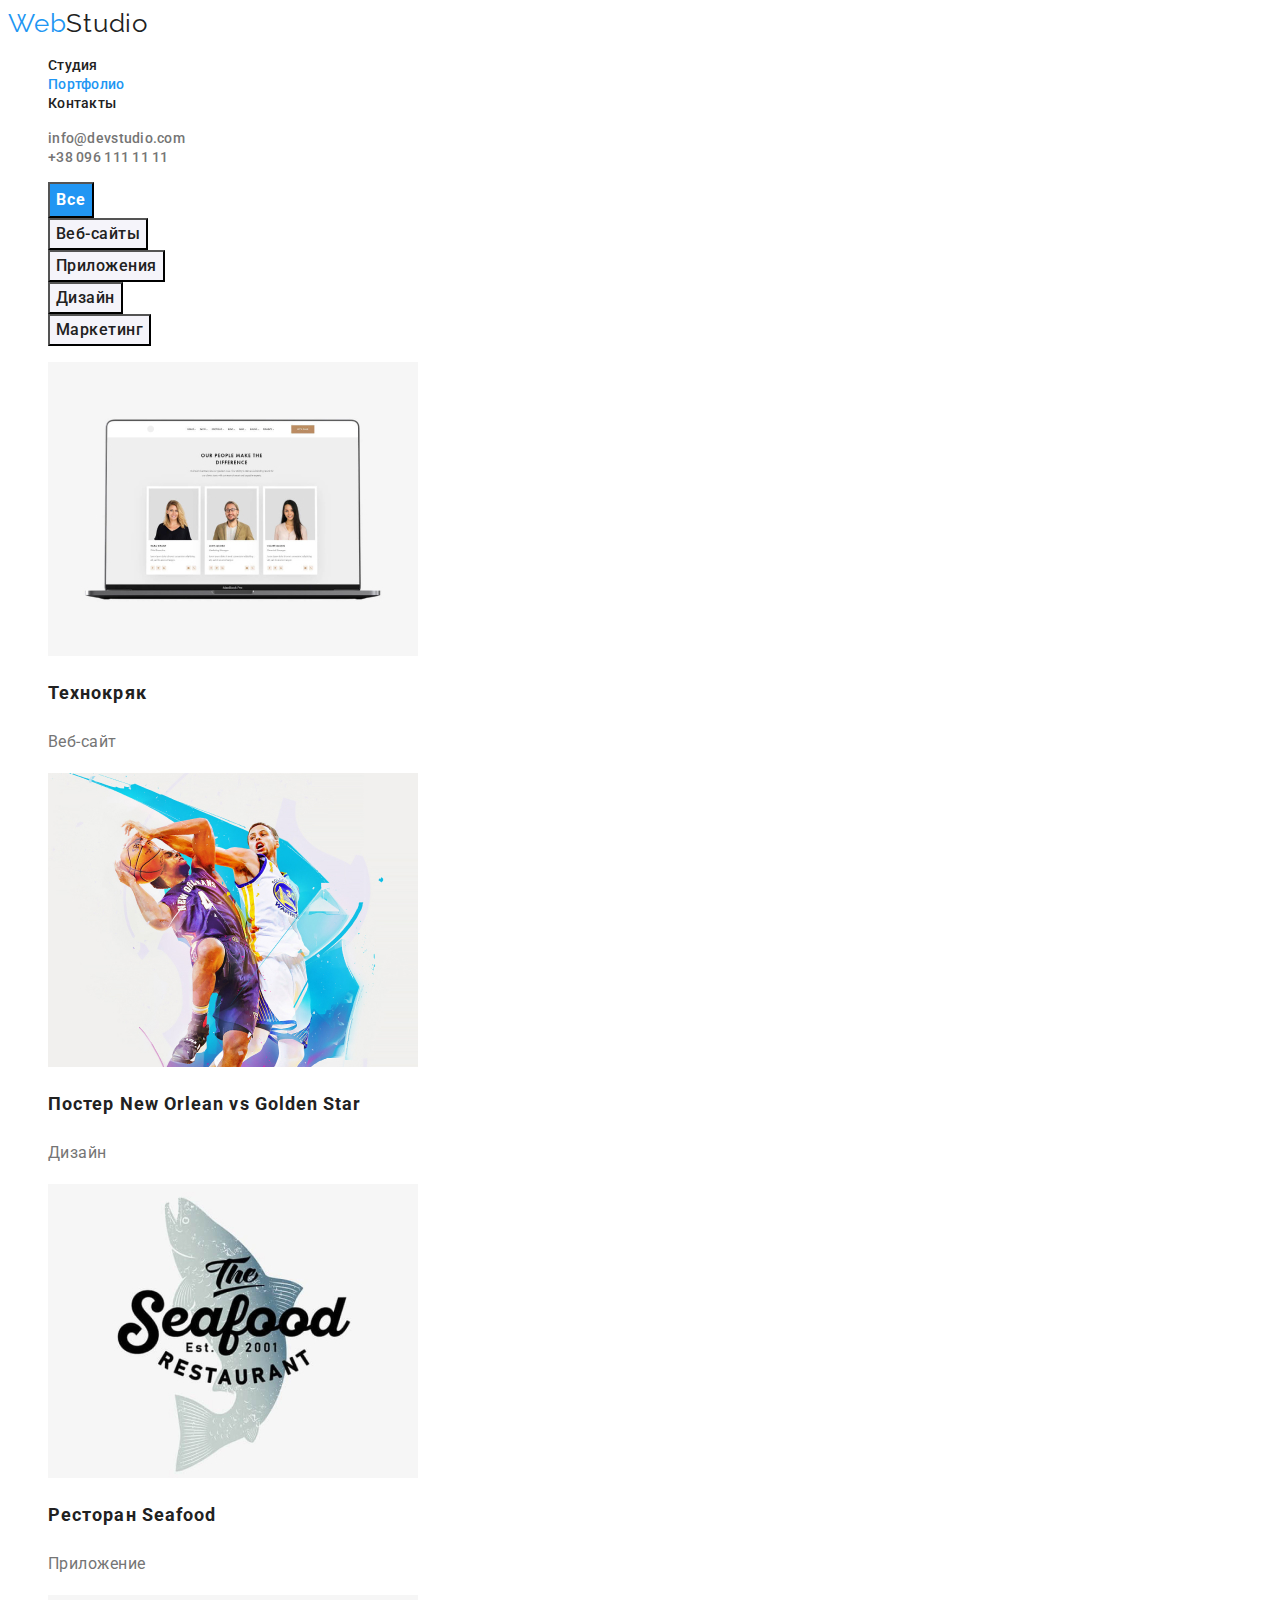
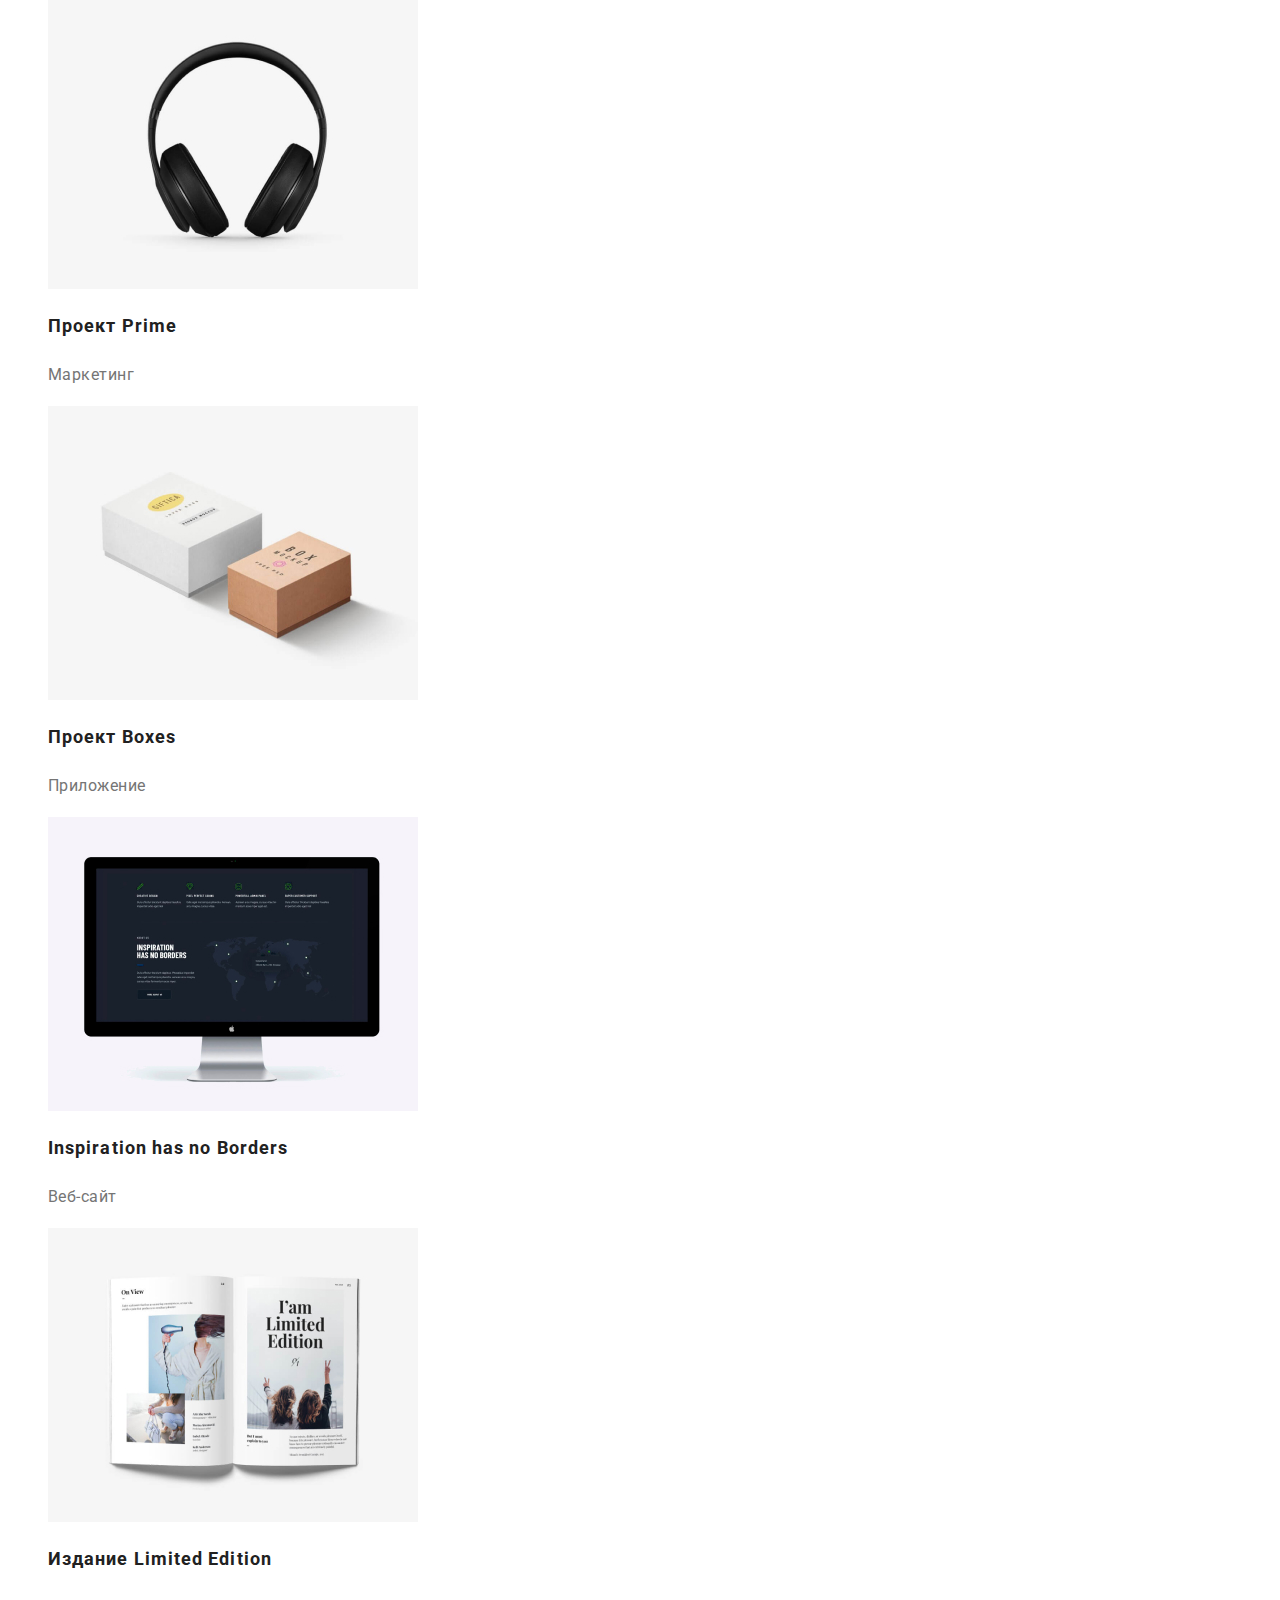
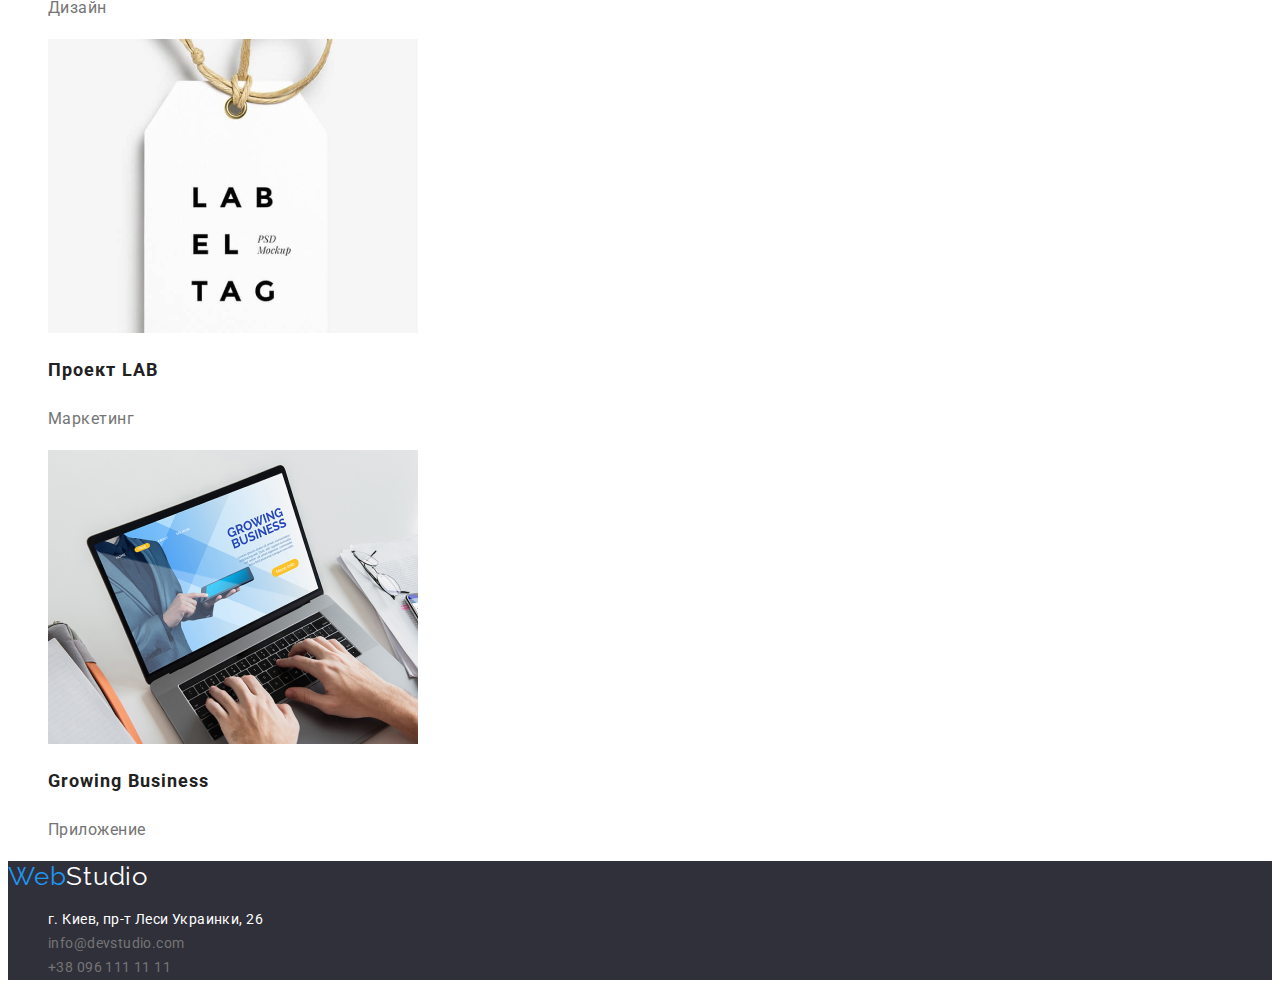
==== portfolio.html @ 6e669e7e "." ====
<!DOCTYPE html>
<html lang="ru">
  <head>
    <meta charset="UTF-8" />
    <meta http-equiv="X-UA-Compatible" content="IE=edge" />
    <meta name="viewport" content="width=device-width, initial-scale=1.0" />
    <title>Портфолио</title>
    <link
      href="https://fonts.googleapis.com/css2?family=Raleway:wght@700&family=Roboto:wght@400;500;700;900&display=swap"
      rel="stylesheet"
    />
    <link rel="stylesheet" href="./css/styles.css" />
  </head>
  <body>
    <!-- Шапка -->
    <header class="header">
      <a class="logo" href="index.html">
        <span class="accent-logo">Web</span>Studio</a
      >

      <nav class="nav">
        <ul class="list">
          <li class="item">
            <a class="link" href="./index.html">Студия</a>
          </li>
          <li class="item">
            <a class="link current" href="./portfolio.html">Портфолио</a>
          </li>
          <li class="item">
            <a class="link" href="">Контакты</a>
          </li>
        </ul>
      </nav>

      <ul class="contacts">
        <li>
          <a class="contact" href="mailto:info@devstudio.com"
            >info@devstudio.com</a
          >
        </li>
        <li>
          <a class="contact" href="tel:+380961111111">+38 096 111 11 11</a>
        </li>
      </ul>
    </header>
    <!-- Main -->
    <main>
      <section class="works-section">
        <ul>
          <li><button type="button" class="button secondary">Все</button></li>
          <li>
            <button type="button" class="button secondary section">Веб-сайты</button>
          </li>
          <li>
            <button type="button" class="button secondary section">Приложения</button>
          </li>
          <li><button type="button" class="button secondary section">Дизайн</button></li>
          <li>
            <button type="button" class="button secondary section">Маркетинг</button>
          </li>
        </ul>

        <!-- навигация страницы -->
        <section class="works-main-section">
            <h1 class="works-main-section visually-hidden">Наши работы</h1>
        <ul>
          <li class="item">
            <a href=""></a>
            <img
              src="/images/all/img.jpg"
              alt="Технокряк"
              width="370"
              height="294"
            />
            <h2 class="item description">Технокряк</h2>
            <p class="item text">Веб-сайт</p>
          </li>
          <li class="item">
            <a href=""></a>
            <img
              src="/images/all/img1.jpg"
              alt="Постер New Orlean vs Golden Star"
              width="370"
              width="294"
            />
            <h2 class="item description">Постер New Orlean vs Golden Star</h2>
            <p class="item text">Дизайн</p>
          </li>

          <li class="item">
            <a href=""></a>
            <img
              src="./images/all/img2.jpg"
              alt="Ресторан Seafood"
              width="370"
              height="294"
            />
            <h2 class="item description">Ресторан Seafood</h2>
            <p class="item text">Приложение</p>
          </li>
          <li class="item">
            <a href=""></a>
            <img
              src="./images/all/img3.jpg"
              alt="Проект Prime"
              width="370"
              height="294"
            />
            <h2 class="item description">Проект Prime</h2>
            <p class="item text">Маркетинг</p>
          </li>

          <li class="item">
            <a href=""></a>
            <img
              src="./images/all/img4.jpg"
              alt="Проект Boxes"
              width="370"
              height="294"
            />
            <h2 class="item description">Проект Boxes</h2>
            <p class="item text">Приложение</p>
          </li>

          <li class="item">
            <a href=""></a>
            <img
              src="./images/all/img5.jpg"
              alt="Inspiration has no Borders"
              width="370"
              height="294"
            />
            <h2 class="item description">Inspiration has no Borders</h2>
            <p class="item text">Веб-сайт</p>
          </li>

          <li class="item">
            <a href=""></a>
            <img
              src="./images/all/img6.jpg"
              alt="Издание Limited Edition"
              width="370"
              height="294"
            />
            <h2 class="item description">Издание Limited Edition</h2>
            <p class="item text">Дизайн</p>
          </li>

          <li class="item">
            <a href=""></a>
            <img
              src="./images/all/img7.jpg"
              alt="Проект LAB"
              width="370"
              height="294"
            />
            <h2 class="item description">Проект LAB</h2>
            <p class="item text">Маркетинг</p>
          </li>

          <li class="item">
            <a href=""></a>
            <img
              src="./images/all/img8.jpg"
              alt="Growing Business"
              width="370"
              height="294"
            />
            <h2 class="item description">Growing Business</h2>
            <p class="item text">Приложение</p>
          </li>
        </ul>
        </section>
    </main>

    <!-- footer     -->
    <footer class="footer">
      <a class="logo" href="index.html">
        <span class="accent-logo">Web</span
        ><span class="accent-logo-footer">Studio</span></a
      >

      <address class="adress">
        <ul>
          <li>
            <a class="street" href="https:goo.gl/maps/jVtM4tkVhC99qm1x7"
              >г. Киев, пр-т Леси Украинки, 26</a
            >
          </li>
          <li>
            <a class="mail" href="mailto:info@devstudio.com"
              >info@devstudio.com</a
            >
          </li>
          <li>
            <a class="tel" href="tel:+380961111111">+38 096 111 11 11</a>
          </li>
        </ul>
      </address>
    </footer>
  </body>
</html>
<body></body>
---- css/styles.css ----
:root {
  --primary-text-color: #212121;
  --accent-color: #2196f3;
  --hero-footer-bgcolor: #2f303a;
  --white-color: #ffffff;
  --secondary-text-color: #757575;
  --secondary-bgcolor: #f5f4fa;
  --secondary-button-color: #f5f4fa;
}

/* цвет основного текста #212121 */

/* вторичный цвет текста  #757575 */

/* белый цвет  #FFFFFF */

/* акцент #2196F3 */

/* вторичный цвет фона #F5F4FA */

/* цвет герой, футер  #2F303A */

body {
  color: var(--primary-text-color);
  background-color: #fff;
  font-family: Roboto, sans-serif;
}

ul {
  list-style: none;
}

button {
  font-family: inherit;
  cursor: pointer;
}

.logo {
  color: var(--primary-text-color);
  font-family: Raleway, cursive;
  font-size: 26px;
  line-height: 1.19;
  letter-spacing: 0.03em;
  text-decoration: none;
}

.accent-logo {
  color: var(--accent-color);
}

/* Nav */
.nav .link {
  color: var(--primary-text-color);
  font-weight: 500;
  font-size: 14px;
  line-height: 1.14;
  letter-spacing: 0.02em;
  text-decoration: none;
}

.nav .link:hover,
.nav .link:focus {
  color: var(--accent-color);
}

.nav .link.current {
  color: var(--accent-color);
}

/* Contacts */
.contact {
  color: var(--secondary-text-color);
  font-weight: 500;
  font-size: 14px;
  line-height: 1.14;
  letter-spacing: 0.02em;
  text-decoration: none;
}

.contact:hover,
.contact:focus {
  color: var(--accent-color);
}

/* Герой */
.hero,
.hero-title {
  color: var(--white-color);
  background-color: var(--hero-footer-bgcolor);
  font-weight: 900;
  font-size: 44px;
  line-height: 1.36;
  text-align: center;
  letter-spacing: 0.06em;
}

.button {
  background-color: var(--accent-color);
  color: var(--white-color);
  font-weight: 700;
  font-size: 16px;
  line-height: 1.87;
  letter-spacing: 0.06em;
}

.button:hover {
  color: var(--white-color);
  background-color: #188ce8;
}

.section {
  background-color: var(--white-color);
  color: var(--primary-text-color);
}

.button.secondary.section {
  background-color: var(--secondary-button-color);
  font-weight: 500;
  font-size: 16px;
  line-height: 1.63;
  letter-spacing: 0.03em;
}

/* Section  */
.section-title {
  color: var(--primary-text-color);
  background-color: var(--white-color);
  font-weight: 700;
  font-size: 14px;
  line-height: 1.14;
  letter-spacing: 0.03em;
}

.section-text {
  color: var(--secondary-text-color);
  font-size: 14px;
  line-height: 1.71;
  letter-spacing: 0.03em;
}

/* Section work */
.work {
  color: var(--primary-text-color);
  font-weight: 700;
  font-size: 36px;
  line-height: 1.16;
  letter-spacing: 0.03em;
}

/* Section team */
.section-title-team {
  color: var(--primary-text-color);
  font-weight: 700;
  font-size: 36px;
  line-height: 1.16;
  letter-spacing: 0.03em;
}
.team {
  background-color: var(--secondary-bgcolor);
}

.section-name {
  color: var(--primary-text-color);
  background-color: var(--white-color);
  font-weight: 500;
  font-size: 16px;
  line-height: 1.18;
  text-align: center;
  letter-spacing: 0.03em;
}

.position {
  color: var(--secondary-text-color);
  background-color: var(--white-color);
  font-size: 16px;
  line-height: 1.18;
  text-align: center;
  letter-spacing: 0.03em;
}

.visually-hidden {
  position: absolute;
  width: 1px;
  height: 1px;
  margin: -1px;
  border: 0;
  padding: 0;
  white-space: nowrap;
  clip-path: inset(100%);
  clip: rect(0 0 0 0);
  overflow: hidden;
}

/* навигация страницы */
.works-main-section {
  background-color: var(--white-color);
}

.description {
  color: var(--primary-text-color);
  font-weight: 700;
  font-size: 18px;
  line-height: 2;
  letter-spacing: 0.06em;
}

.text {
  color: var(--secondary-text-color);
  font-size: 16px;
  line-height: 1.88;
  letter-spacing: 0.03em;
}

/* Footer */
.footer {
  background-color: var(--hero-footer-bgcolor);
}

.accent-logo-footer {
  color: var(--white-color);
}

.street {
  color: var(--white-color);
  text-decoration: none;
  font-size: 14px;
  line-height: 1.71;
  letter-spacing: 0.03em;
  font-style: normal;
}

.mail,
.tel {
  color: var(--secondary-text-color);
  text-decoration: none;
  font-size: 14px;
  line-height: 1.71;
  letter-spacing: 0.03em;
  font-style: normal;
}
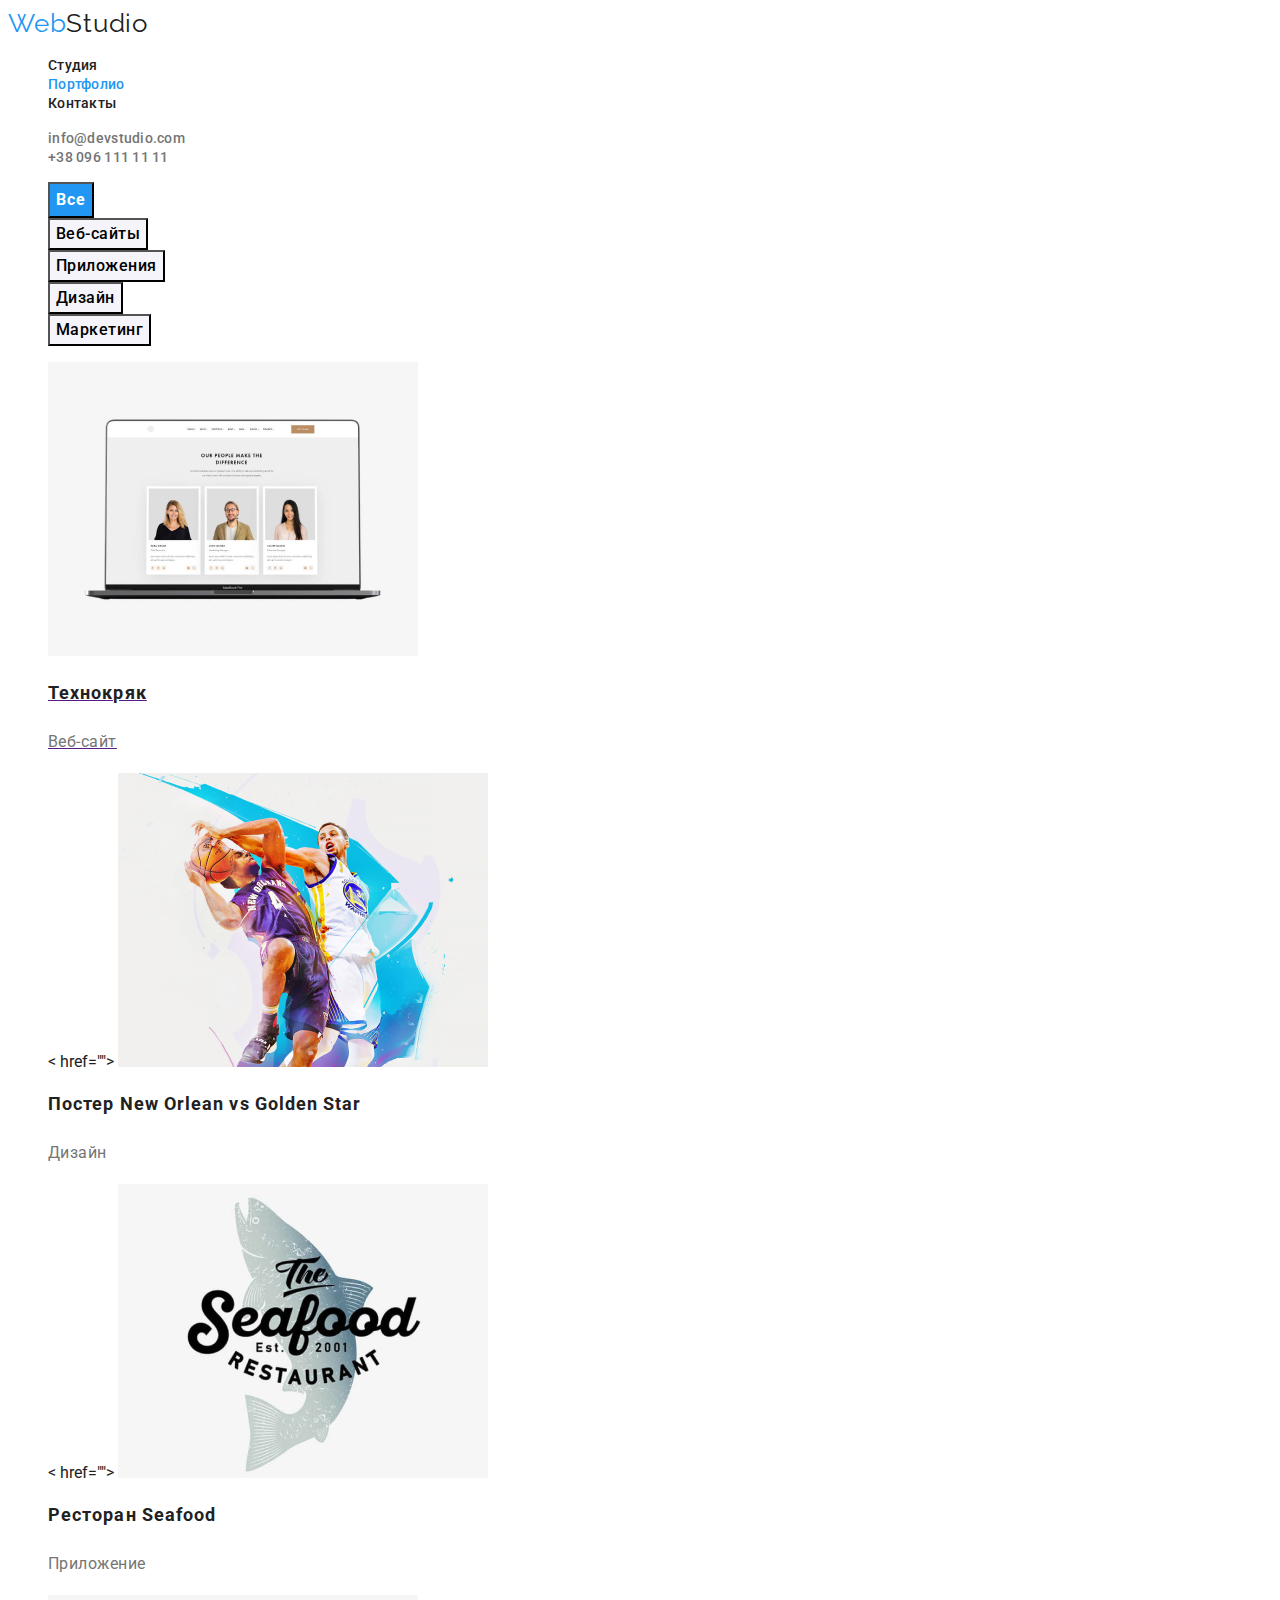
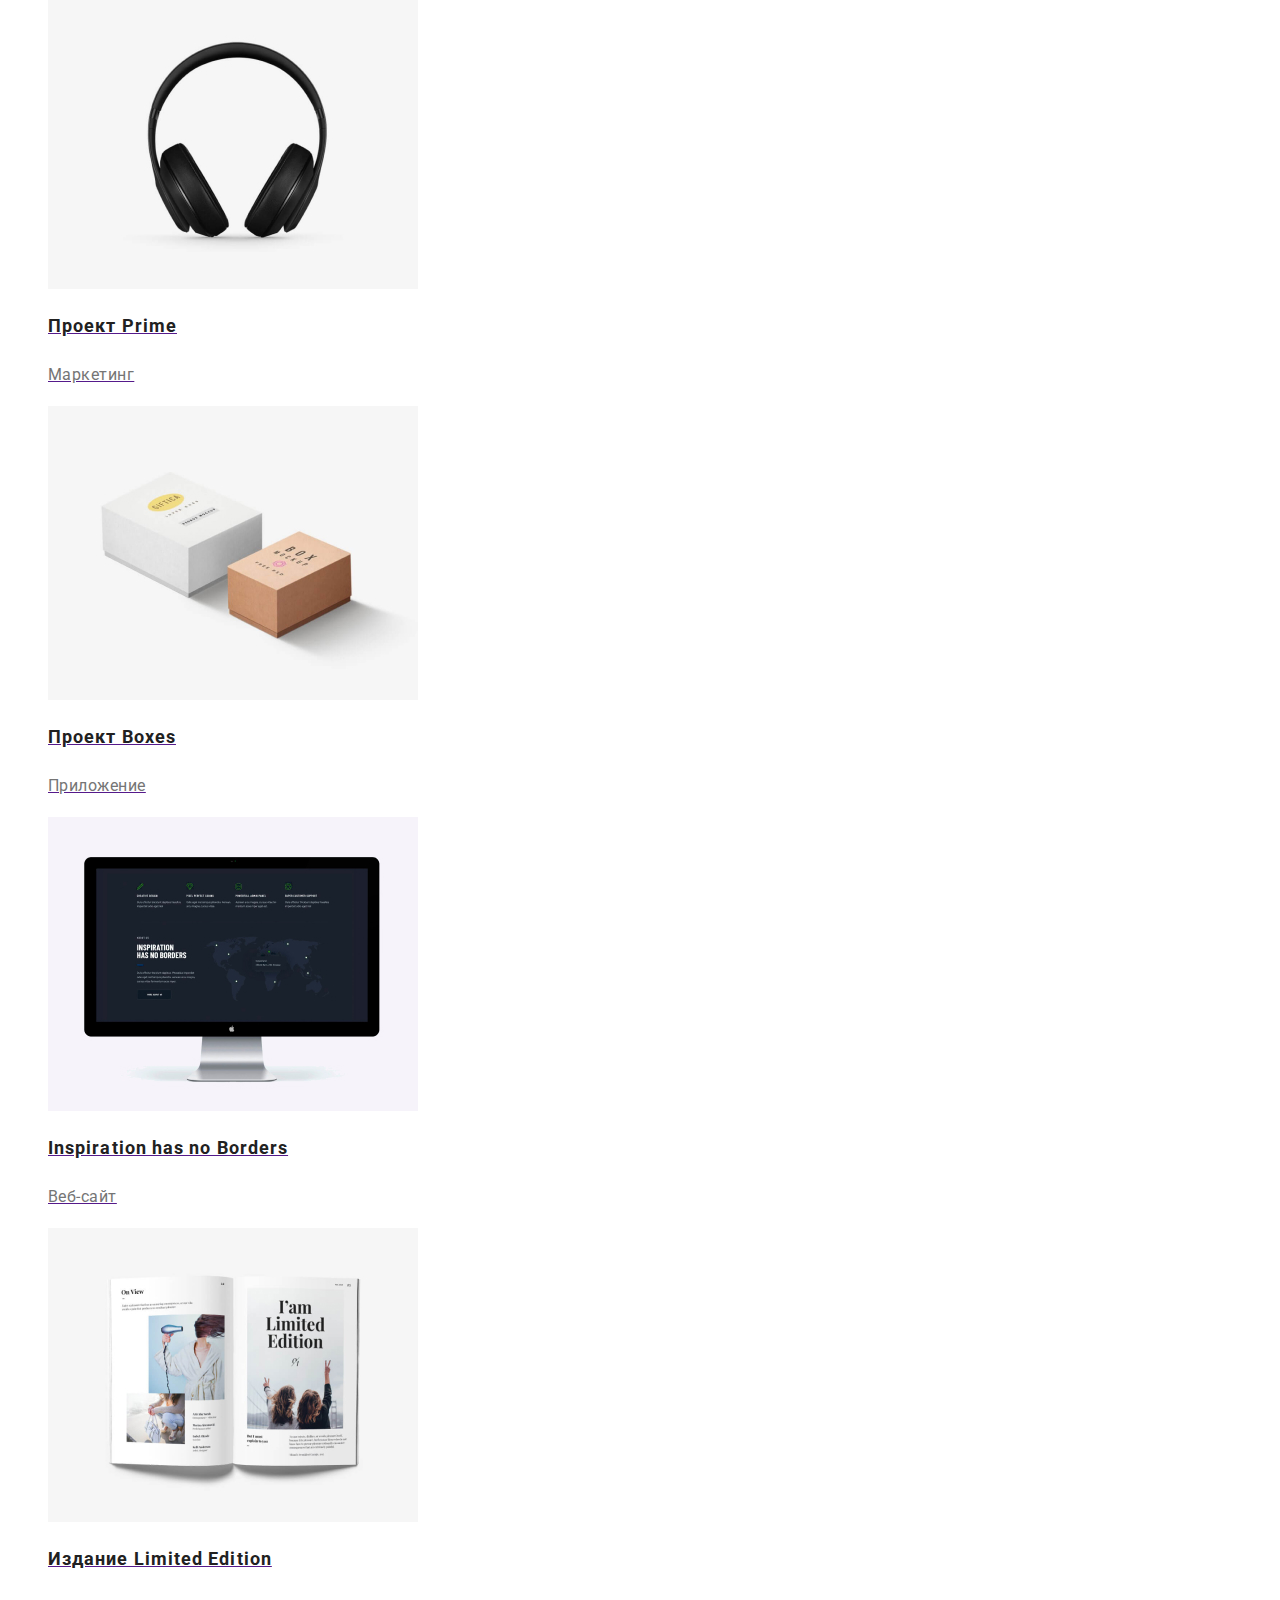
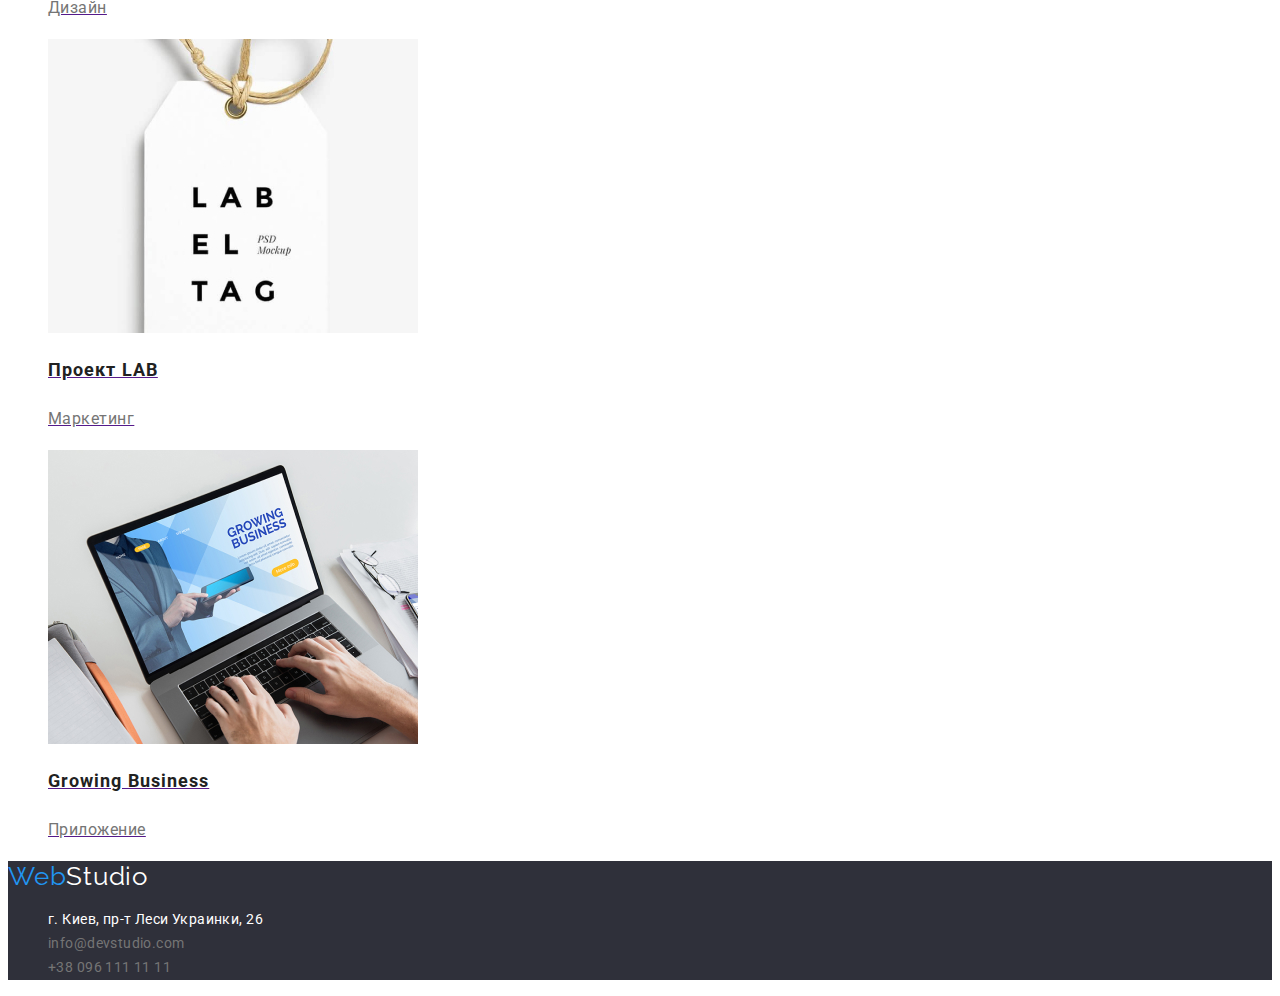
==== commit 8237ca89: "добавил баттон фокус" ====
--- a/portfolio.html
+++ b/portfolio.html
@@ -45,50 +45,62 @@
     </header>
     <!-- Main -->
     <main>
+      <!-- Навигация по сайту -->
       <section class="works-section">
+        <h1 class="works-main-section visually-hidden">Наши работы</h1>
         <ul>
           <li><button type="button" class="button secondary">Все</button></li>
           <li>
-            <button type="button" class="button secondary section">Веб-сайты</button>
-          </li>
-          <li>
-            <button type="button" class="button secondary section">Приложения</button>
-          </li>
-          <li><button type="button" class="button secondary section">Дизайн</button></li>
-          <li>
-            <button type="button" class="button secondary section">Маркетинг</button>
-          </li>
-        </ul>
-
-        <!-- навигация страницы -->
-        <section class="works-main-section">
-            <h1 class="works-main-section visually-hidden">Наши работы</h1>
+            <button type="button" class="second-button">
+              Веб-сайты
+            </button>
+          </li>
+          <li>
+            <button type="button" class="second-button">
+              Приложения
+            </button>
+          </li>
+          <li>
+            <button type="button" class="second-button">
+              Дизайн
+            </button>
+          </li>
+          <li>
+            <button type="button" class="second-button">
+              Маркетинг
+            </button>
+          </li>
+        </ul>
+
+
         <ul>
           <li class="item">
-            <a href=""></a>
-            <img
-              src="/images/all/img.jpg"
+            <a href="">
+            <img
+              src="images/all/desctop.jpg"
               alt="Технокряк"
               width="370"
               height="294"
             />
             <h2 class="item description">Технокряк</h2>
             <p class="item text">Веб-сайт</p>
-          </li>
-          <li class="item">
-            <a href=""></a>
-            <img
-              src="/images/all/img1.jpg"
+            </a>
+          </li>
+          <li class="item">
+            < href="">
+            <img
+              src="./images/all/img1.jpg"
               alt="Постер New Orlean vs Golden Star"
               width="370"
-              width="294"
+              height="294"
             />
             <h2 class="item description">Постер New Orlean vs Golden Star</h2>
             <p class="item text">Дизайн</p>
-          </li>
-
-          <li class="item">
-            <a href=""></a>
+            </a>
+          </li>
+
+          <li class="item">
+            < href="">
             <img
               src="./images/all/img2.jpg"
               alt="Ресторан Seafood"
@@ -97,9 +109,10 @@
             />
             <h2 class="item description">Ресторан Seafood</h2>
             <p class="item text">Приложение</p>
-          </li>
-          <li class="item">
-            <a href=""></a>
+            </a>
+          </li>
+          <li class="item">
+            <a href="">
             <img
               src="./images/all/img3.jpg"
               alt="Проект Prime"
@@ -108,10 +121,11 @@
             />
             <h2 class="item description">Проект Prime</h2>
             <p class="item text">Маркетинг</p>
-          </li>
-
-          <li class="item">
-            <a href=""></a>
+            </a>
+          </li>
+
+          <li class="item">
+            <a href="">
             <img
               src="./images/all/img4.jpg"
               alt="Проект Boxes"
@@ -120,10 +134,11 @@
             />
             <h2 class="item description">Проект Boxes</h2>
             <p class="item text">Приложение</p>
-          </li>
-
-          <li class="item">
-            <a href=""></a>
+            </a>
+          </li>
+
+          <li class="item">
+            <a href="">
             <img
               src="./images/all/img5.jpg"
               alt="Inspiration has no Borders"
@@ -132,10 +147,11 @@
             />
             <h2 class="item description">Inspiration has no Borders</h2>
             <p class="item text">Веб-сайт</p>
-          </li>
-
-          <li class="item">
-            <a href=""></a>
+            </a>
+          </li>
+
+          <li class="item">
+            <a href="">
             <img
               src="./images/all/img6.jpg"
               alt="Издание Limited Edition"
@@ -144,10 +160,11 @@
             />
             <h2 class="item description">Издание Limited Edition</h2>
             <p class="item text">Дизайн</p>
-          </li>
-
-          <li class="item">
-            <a href=""></a>
+            </a>
+          </li>
+
+          <li class="item">
+            <a href="">
             <img
               src="./images/all/img7.jpg"
               alt="Проект LAB"
@@ -156,10 +173,11 @@
             />
             <h2 class="item description">Проект LAB</h2>
             <p class="item text">Маркетинг</p>
-          </li>
-
-          <li class="item">
-            <a href=""></a>
+            </a>
+          </li>
+
+          <li class="item">
+            <a href="">
             <img
               src="./images/all/img8.jpg"
               alt="Growing Business"
@@ -168,9 +186,10 @@
             />
             <h2 class="item description">Growing Business</h2>
             <p class="item text">Приложение</p>
-          </li>
-        </ul>
-        </section>
+            </a>
+          </li>
+        </ul>
+      </section>
     </main>
 
     <!-- footer     -->
@@ -183,7 +202,7 @@
       <address class="adress">
         <ul>
           <li>
-            <a class="street" href="https:goo.gl/maps/jVtM4tkVhC99qm1x7"
+            <a class="street" href="https://goo.gl/maps/1c6XT1dpDKUksRFN7"
               >г. Киев, пр-т Леси Украинки, 26</a
             >
           </li>
@@ -200,4 +219,3 @@
     </footer>
   </body>
 </html>
-<body></body>
--- a/css/styles.css
+++ b/css/styles.css
@@ -83,7 +83,10 @@
 }
 
 /* Герой */
-.hero,
+.hero {
+  background-color: var(--hero-footer-bgcolor);
+}
+
 .hero-title {
   color: var(--white-color);
   background-color: var(--hero-footer-bgcolor);
@@ -103,17 +106,26 @@
   letter-spacing: 0.06em;
 }
 
-.button:hover {
+.button:hover,
+.button:focus {
   color: var(--white-color);
   background-color: #188ce8;
 }
+
+
+.second-button:hover,
+.second-button:focus {
+  color: var(--white-color);
+  background-color: #188ce8;
+}
+
 
 .section {
   background-color: var(--white-color);
   color: var(--primary-text-color);
 }
 
-.button.secondary.section {
+.second-button {
   background-color: var(--secondary-button-color);
   font-weight: 500;
   font-size: 16px;
@@ -121,7 +133,7 @@
   letter-spacing: 0.03em;
 }
 
-/* Section  */
+/* Особенности  */
 .section-title {
   color: var(--primary-text-color);
   background-color: var(--white-color);
@@ -161,7 +173,6 @@
 
 .section-name {
   color: var(--primary-text-color);
-  background-color: var(--white-color);
   font-weight: 500;
   font-size: 16px;
   line-height: 1.18;
@@ -171,13 +182,14 @@
 
 .position {
   color: var(--secondary-text-color);
-  background-color: var(--white-color);
   font-size: 16px;
   line-height: 1.18;
   text-align: center;
   letter-spacing: 0.03em;
 }
 
+
+/* навигация по сайту */
 .visually-hidden {
   position: absolute;
   width: 1px;
@@ -191,7 +203,6 @@
   overflow: hidden;
 }
 
-/* навигация страницы */
 .works-main-section {
   background-color: var(--white-color);
 }
@@ -238,3 +249,13 @@
   letter-spacing: 0.03em;
   font-style: normal;
 }
+
+.mail:hover,
+.tel:hover {
+  color: var(--accent-color);
+}
+
+.mail:focus,
+.tel:focus {
+  color: var(--accent-color);
+}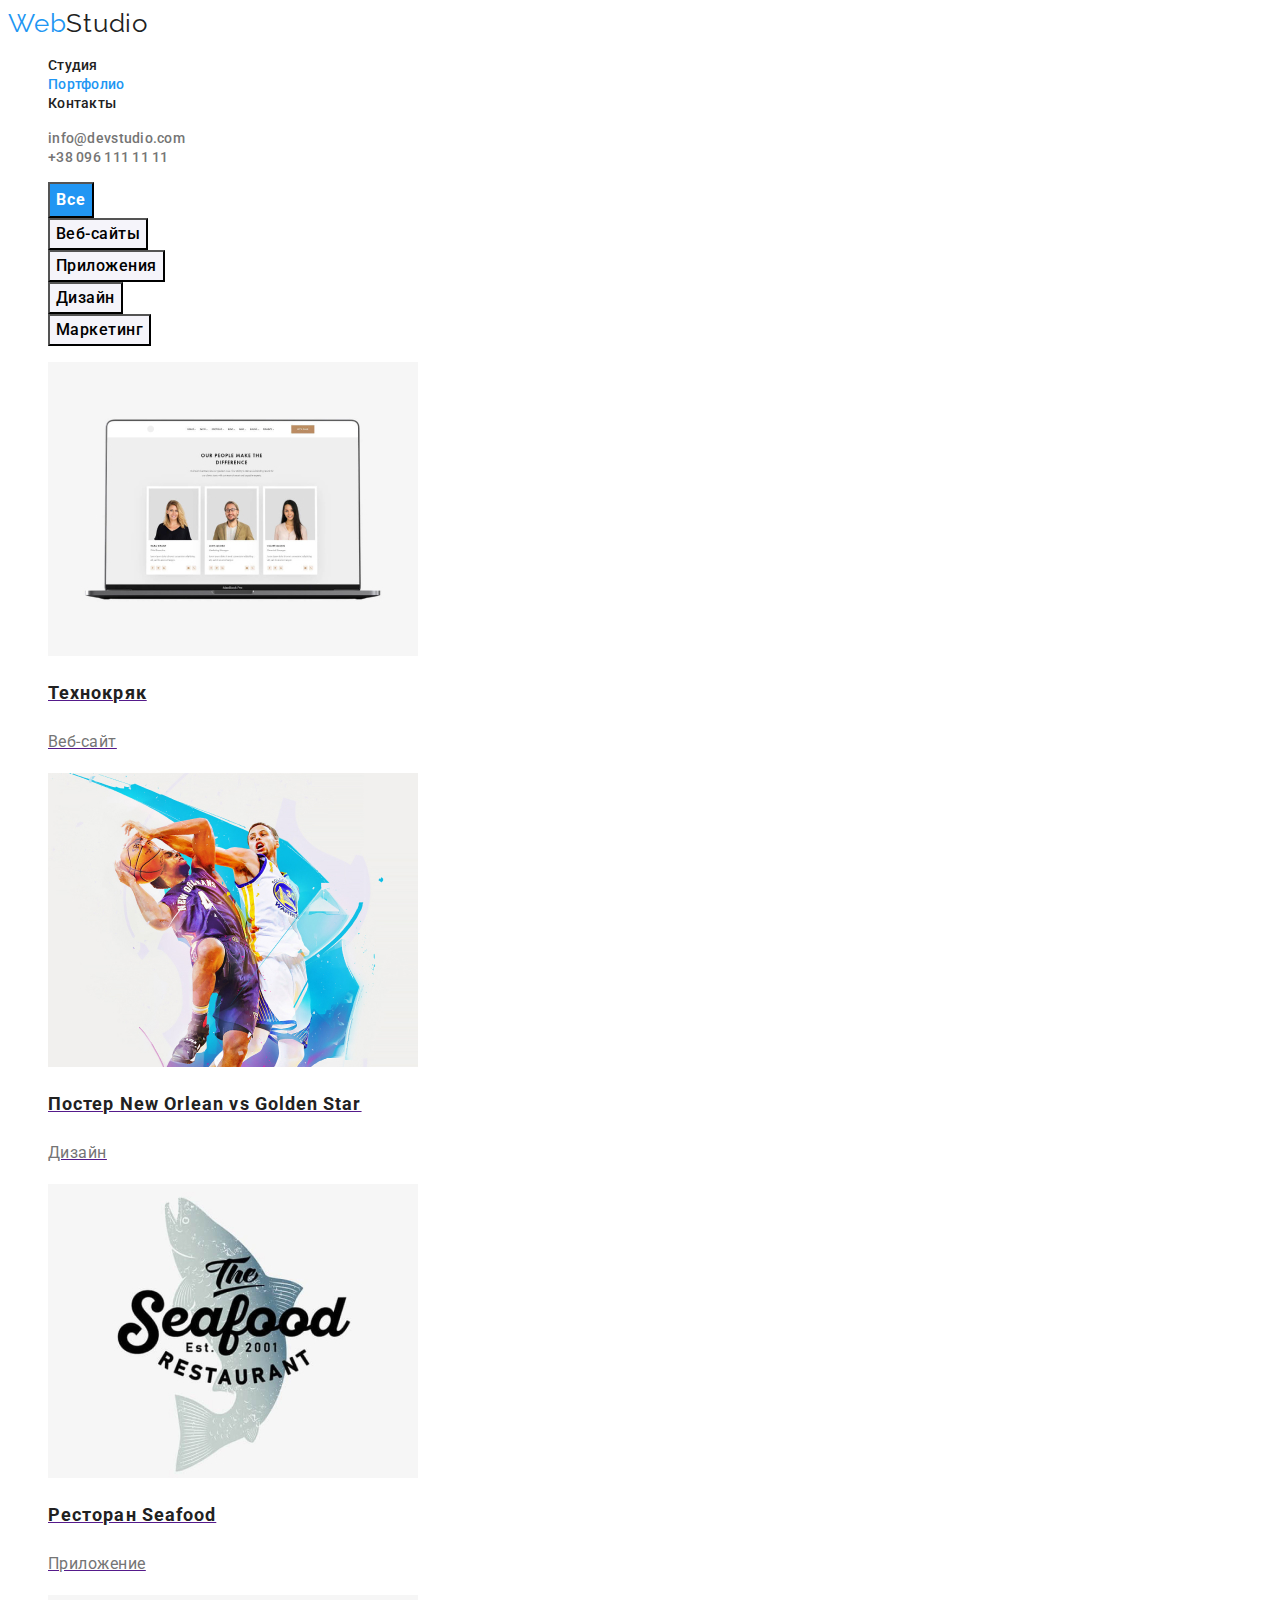
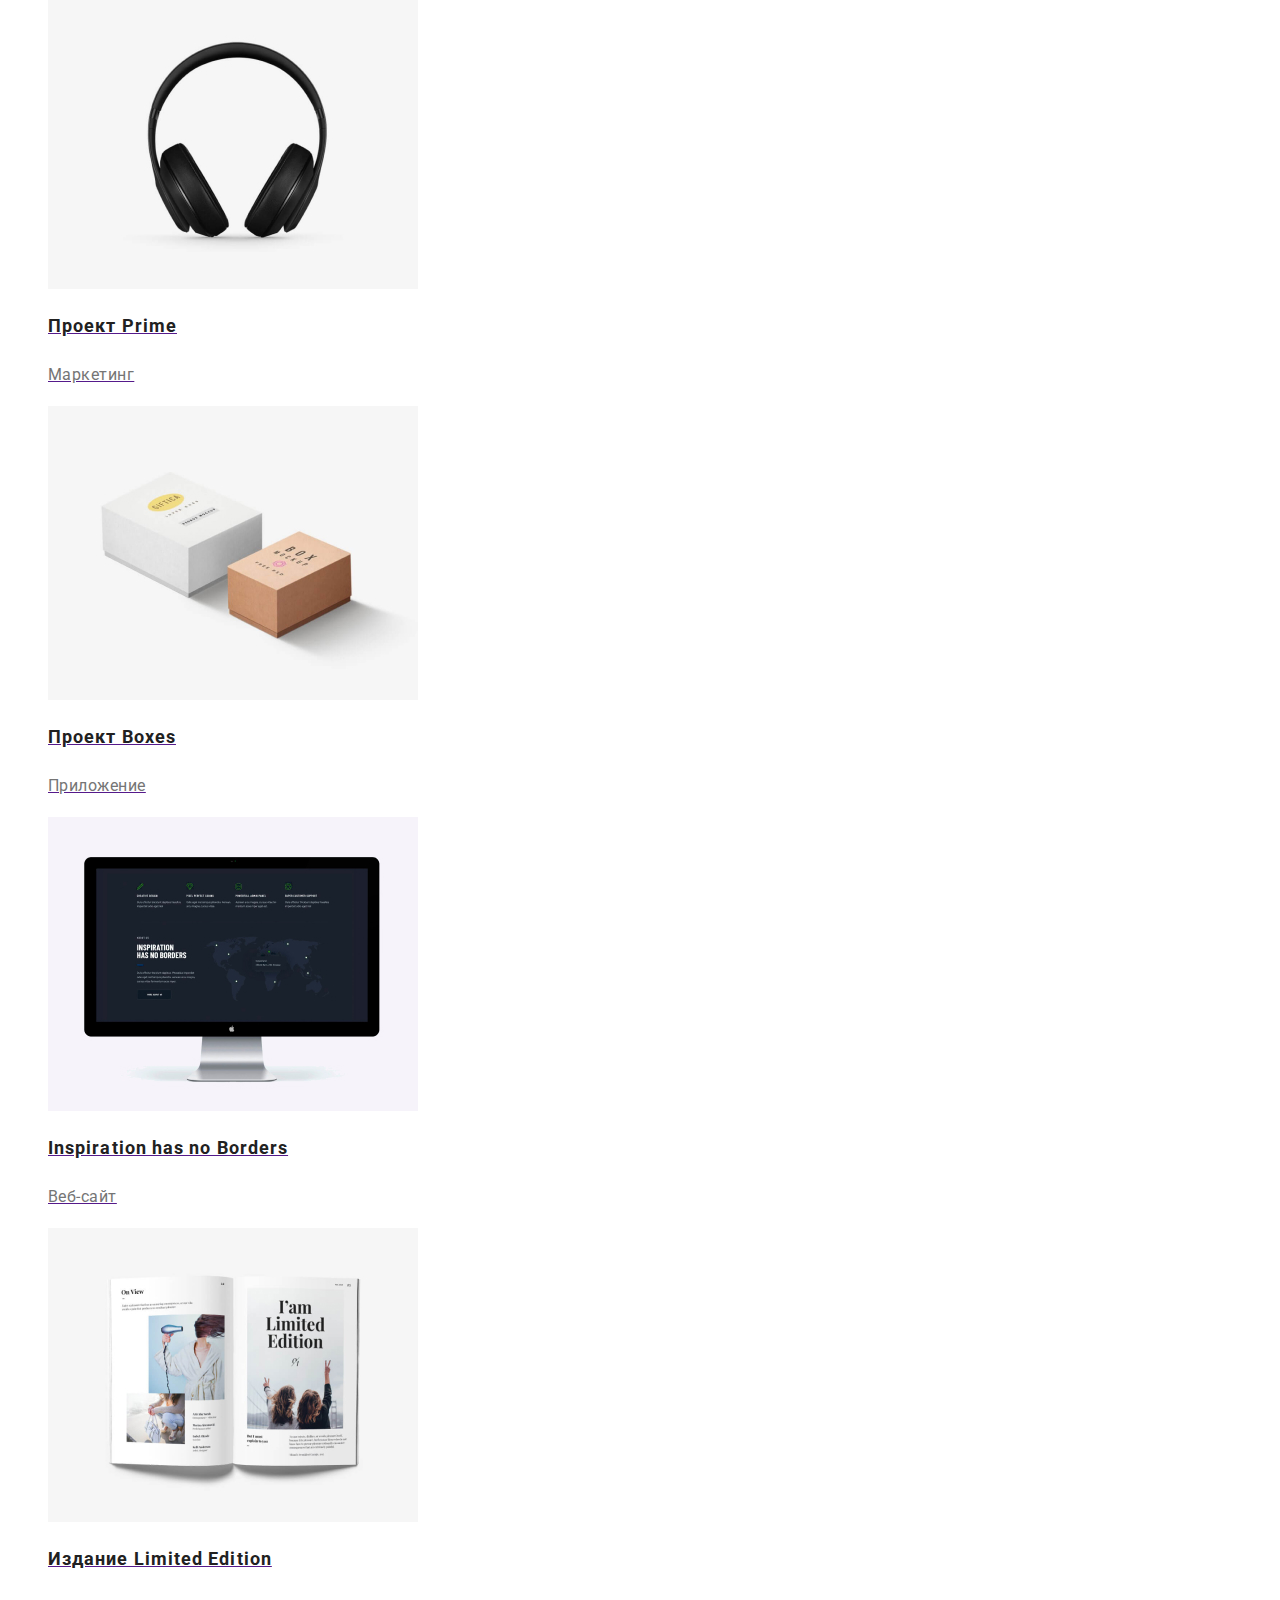
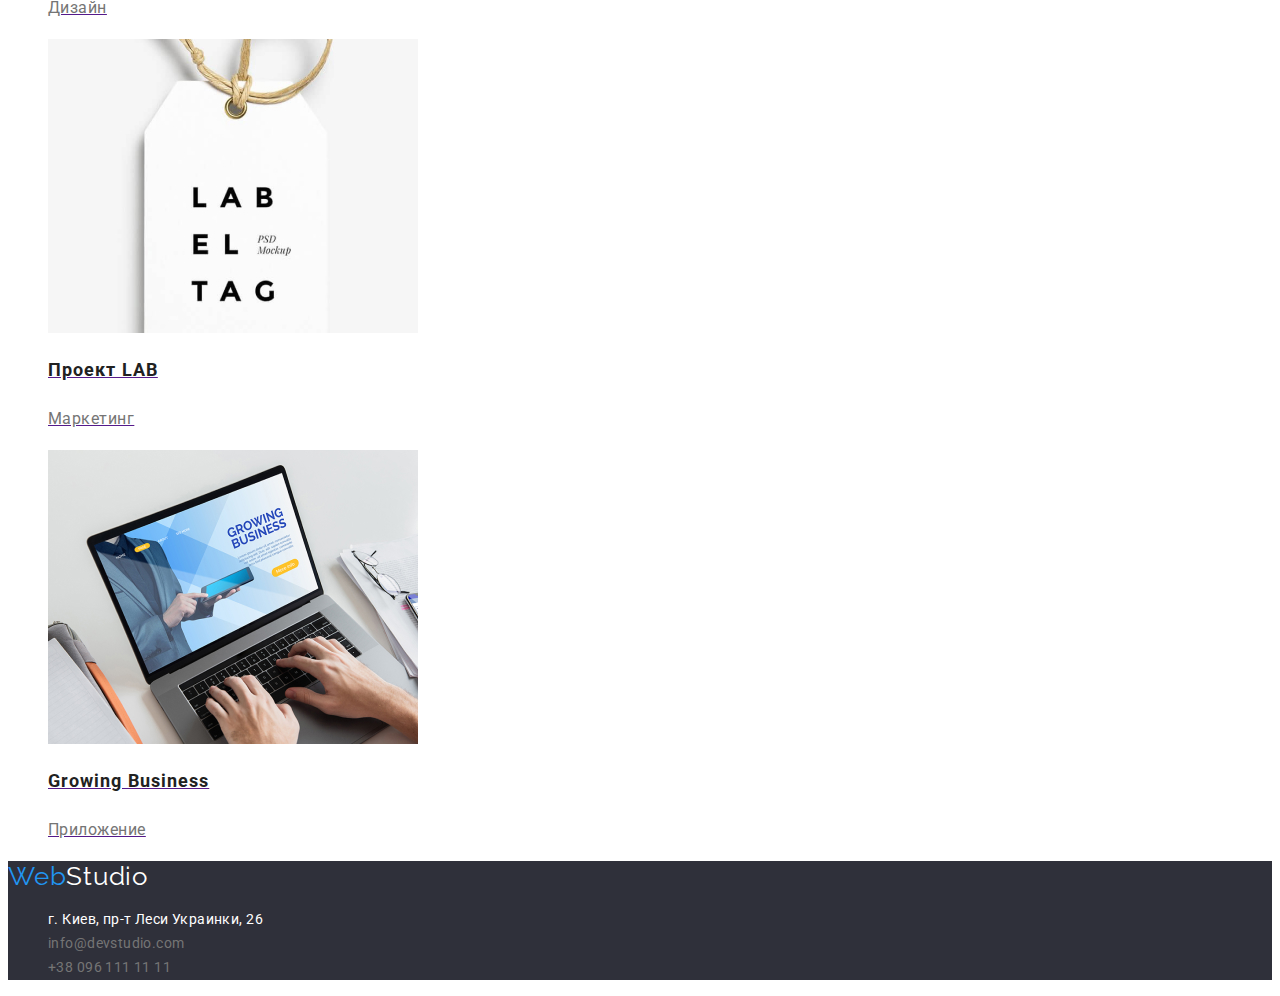
==== commit 3574bb55: "добавил "a" в href="">" ====
--- a/portfolio.html
+++ b/portfolio.html
@@ -87,7 +87,7 @@
             </a>
           </li>
           <li class="item">
-            < href="">
+            <a href="">
             <img
               src="./images/all/img1.jpg"
               alt="Постер New Orlean vs Golden Star"
@@ -100,7 +100,7 @@
           </li>
 
           <li class="item">
-            < href="">
+            <a href="">
             <img
               src="./images/all/img2.jpg"
               alt="Ресторан Seafood"
--- a/css/styles.css
+++ b/css/styles.css
@@ -141,6 +141,7 @@
   font-size: 14px;
   line-height: 1.14;
   letter-spacing: 0.03em;
+  text-transform: uppercase;
 }
 
 .section-text {
